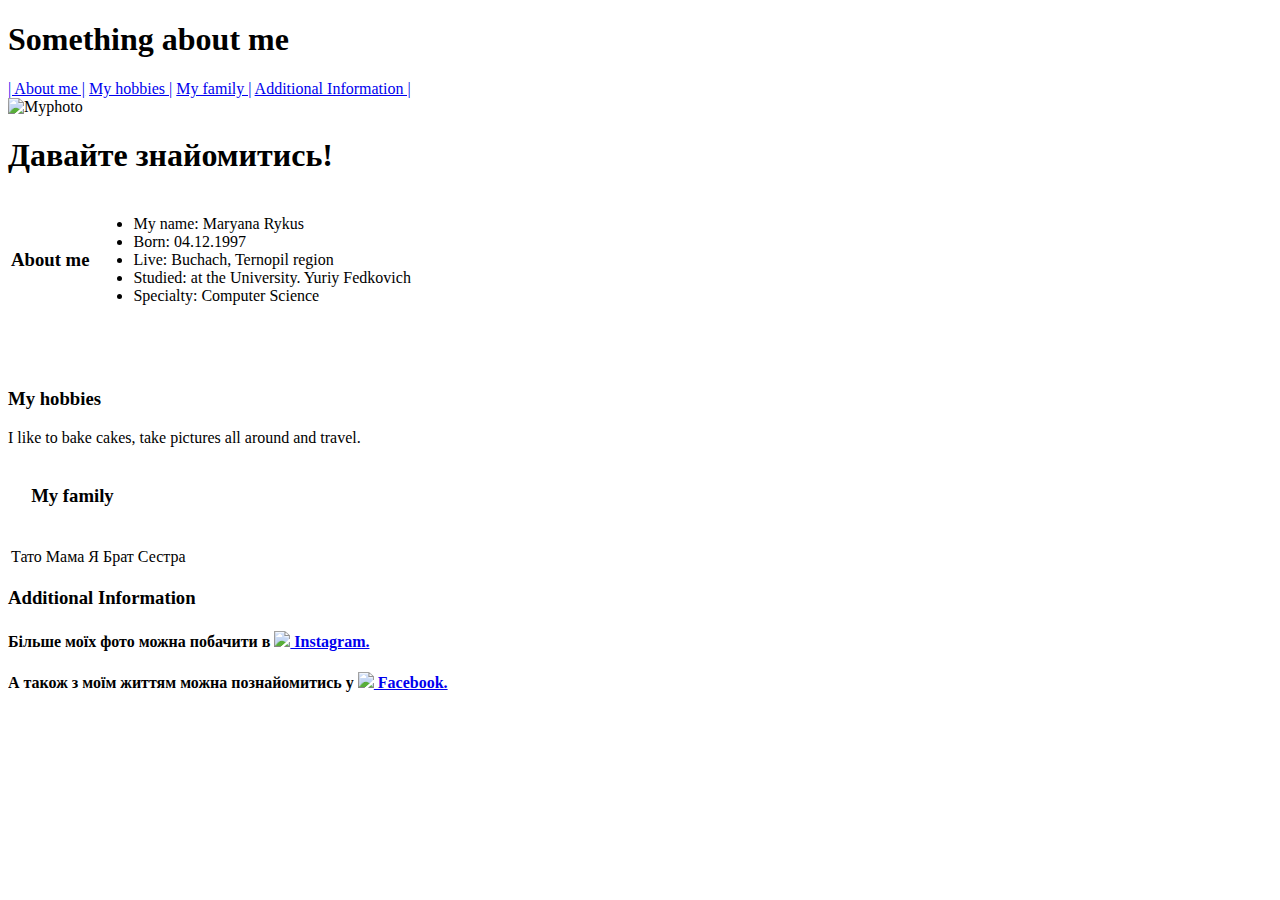
==== too/index.html @ f485f5e2 "main page" ====
<!DOCTYPE html>
<html lang="en">

<head>
    <meta charset="UTF-8">
    <meta name="viewport" content="width=device-width, initial-scale=1.0">
    <title>Мій профіль</title>
    <link rel="stylesheet" href="style.css">
    <link href="https://fonts.googleapis.com/css?family=Baloo+Da+2&display=swap" rel="stylesheet">
    <link href="https://fonts.googleapis.com/css?family=Pacifico&display=swap" rel="stylesheet">
</head>

<body>
    <h1>Something about me</h1>
    <header>
        <nav>
            <a href="#Part1">| About me |</a>
            <a href="#Part2"> My hobbies |</a>
            <a href="#Part3">My family |</a>
            <a href="#Part4">Additional Information |</a>
        </nav>

    </header>

    <div id="head">
        <img src="me.jpg" alt="Myphoto" id="fotofirst">
        <h1>Давайте знайомитись!</h1>

    </div>
    <table id="firsttable">
        <tr>
            <td>
                <h3 id="Part1">About me</h3>
            </td>
            <td id="aboutmetd">
                <ul>
                    <li><span>My name: </span> Maryana Rykus</li>
                    <li> <span>Born: </span>04.12.1997</li>
                    <li><span>Live: </span>Buchach, Ternopil region</li>
                    <li><span>Studied: </span>at the University. Yuriy Fedkovich</li>
                    <li><span>Specialty: </span> Computer Science</li>
                </ul>
            </td>
        </tr>

    </table>
    <table id="secondtable">
        <tr>
            <td><img src="photo.jpg" alt=""></td>
            <td><img src="travel.jpg" alt=""></td>
        </tr>
        <tr>
            <td><img src="music.jpg" alt=""></td>
            <td><img src="cooks.jpg" alt=""></td>
        </tr>
    </table>
    <div id="hobbies">
        <h3 id="Part2">My hobbies</h3>
        <p>
            I like to bake cakes, take pictures all around and travel.</p>
    </div>
    <table id="aboutfamily">
        <tr>
            <th colspan="4">
                <h3 id="Part3">My family</h3>
            </th>
        </tr>
        <tr>
            <td><img src="father.jpg" alt="">
                <figcaption>Тато</figcaption>
            </td>
            <td><img src="mother.jpg" alt="">
                <figcaption>Мама</figcaption>
            </td>
            <td><img src="sis.jpg" alt="">
                <figcaption>Я</figcaption>
            </td>
            <td><img src="bro.jpg" alt="">
                <figcaption>Брат</figcaption>
            </td>
            <td><img src="sis2.png" alt="">
                <figcaption>Сестра</figcaption>
            </td>
        </tr>
    </table>
    <div id="inf">
        <h3 id="Part4">Additional Information</h3>
        <h4>
            Більше моїх фото можна побачити в <a href="https://www.instagram.com/maryankarykus/"><img src='instt.png' id="location"> Instagram.</a>
        </h4>
         <h4> А також з моїм життям можна познайомитись у  <a href="https://www.instagram.com/maryankarykus/"><img id="location" src='fb.png'> Facebook.</a>
         </h4>
    </div>
</body>

</html>
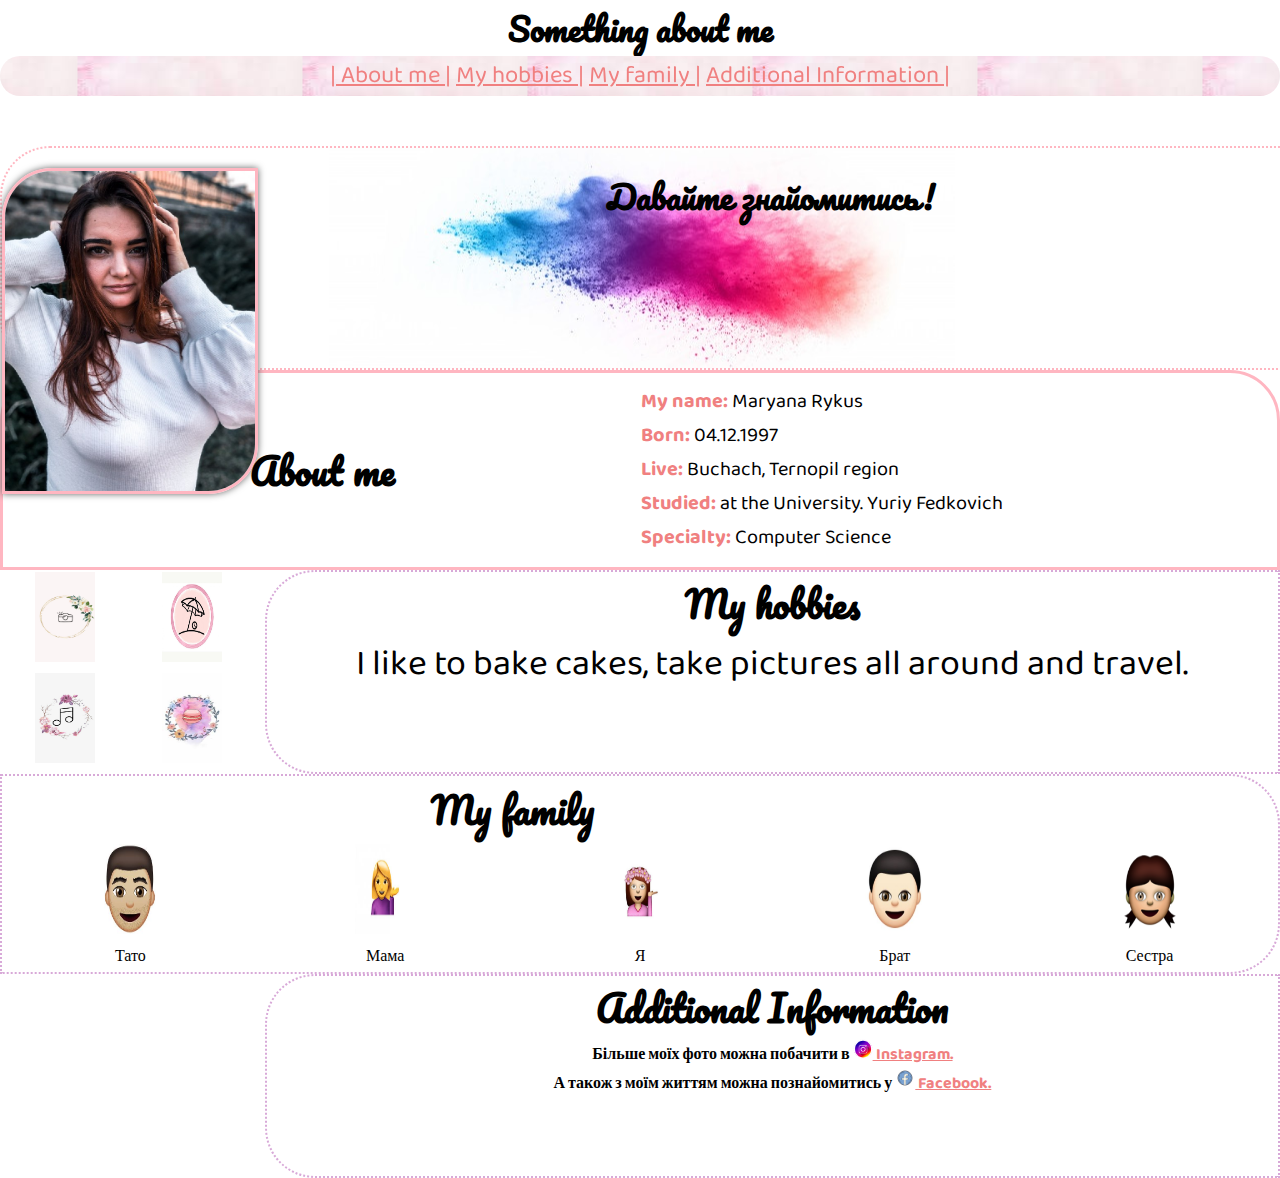
==== commit 98d7f06b: "main" ====
--- a/too/index.html
+++ b/too/index.html
@@ -88,7 +88,7 @@
         <h4>
             Більше моїх фото можна побачити в <a href="https://www.instagram.com/maryankarykus/"><img src='instt.png' id="location"> Instagram.</a>
         </h4>
-         <h4> А також з моїм життям можна познайомитись у  <a href="https://www.instagram.com/maryankarykus/"><img id="location" src='fb.png'> Facebook.</a>
+         <h4> А також з моїм життям можна познайомитись у  <a href="https://www.facebook.com/maryanarukys"><img id="location" src='fb.png'> Facebook.</a>
          </h4>
     </div>
 </body>
--- a/too/style.css
+++ b/too/style.css
@@ -0,0 +1,119 @@
+*{
+    margin: 0;
+    padding: 0;
+}
+
+ h3:hover {
+    background: #b9629f;
+}
+a:hover {
+    background: #b9629f;
+}
+body{
+    font-family: 'Baloo Da 2', cursive;
+     text-align: center;
+}
+h1 , h3{
+    font-family: 'Pacifico', cursive;
+}
+header{
+
+    width: 100%;
+    height: 40px;
+    position: sticky;
+    top: 0;
+   z-index: 1;
+    font-size: 24px;
+    background-image: url(2.jpg);
+    background-position: bottom;
+    border-radius: 20px;
+    
+}
+#head{
+    width: 100%;
+    margin-top: 50px;
+     border: 2px lightpink dotted;
+    background-image: url(1.jpg);
+    background-position: center;
+    padding-top: 20px; 
+    float: left;
+    background-repeat: no-repeat;
+    
+    
+}
+#fotofirst{
+ width: 250px;
+    height: 320px;
+    float: left;
+    border-radius: 50px 0px; 
+    border: 3px solid lightpink;
+    box-shadow: 0 0 7px #666; 
+}
+div < h1{
+    width:50%
+    
+}
+#firsttable{
+    
+    border-radius: 50px 50px 0px 0px;
+    border-top: none;
+    border: solid lightpink 3px;
+    width: 100%;
+    height: 200px;
+}
+li{
+    list-style-type: none;
+    font-size: 20px;
+    text-align: start;
+}
+#aboutmetd{
+    width: 50%;
+}
+h3{
+    font-size: 36px;
+}
+span{
+    color:#F08080;
+    font-weight: bold
+}
+#secondtable{
+    
+   
+    text-align: center;
+    height: 200px;
+    width: 20%;
+    float:left;
+}
+div{
+    
+    width: 79%;
+    height: 200px;
+    text-align: center;
+    border:rgb(216, 169, 216) dotted 2px;
+    border-radius: 50px 0px 0px 50px;
+    float: right;
+}
+img{
+    text-align: center;
+    height: 90px;
+    width: 60px;
+}
+p{
+    font-size: 36px;
+}
+#aboutfamily{
+    margin-top: 200px;
+    border:#d8a9d8 dotted 2px;
+    border-radius: 0px 50px 50px 0px;
+    margin-left: auto;
+    margin-right: auto;
+    width: 100%;
+    height: 200px;
+}
+#location{
+    width: 20px;
+    height: 20px;
+}
+a:link {
+    color:#F08080;
+} 